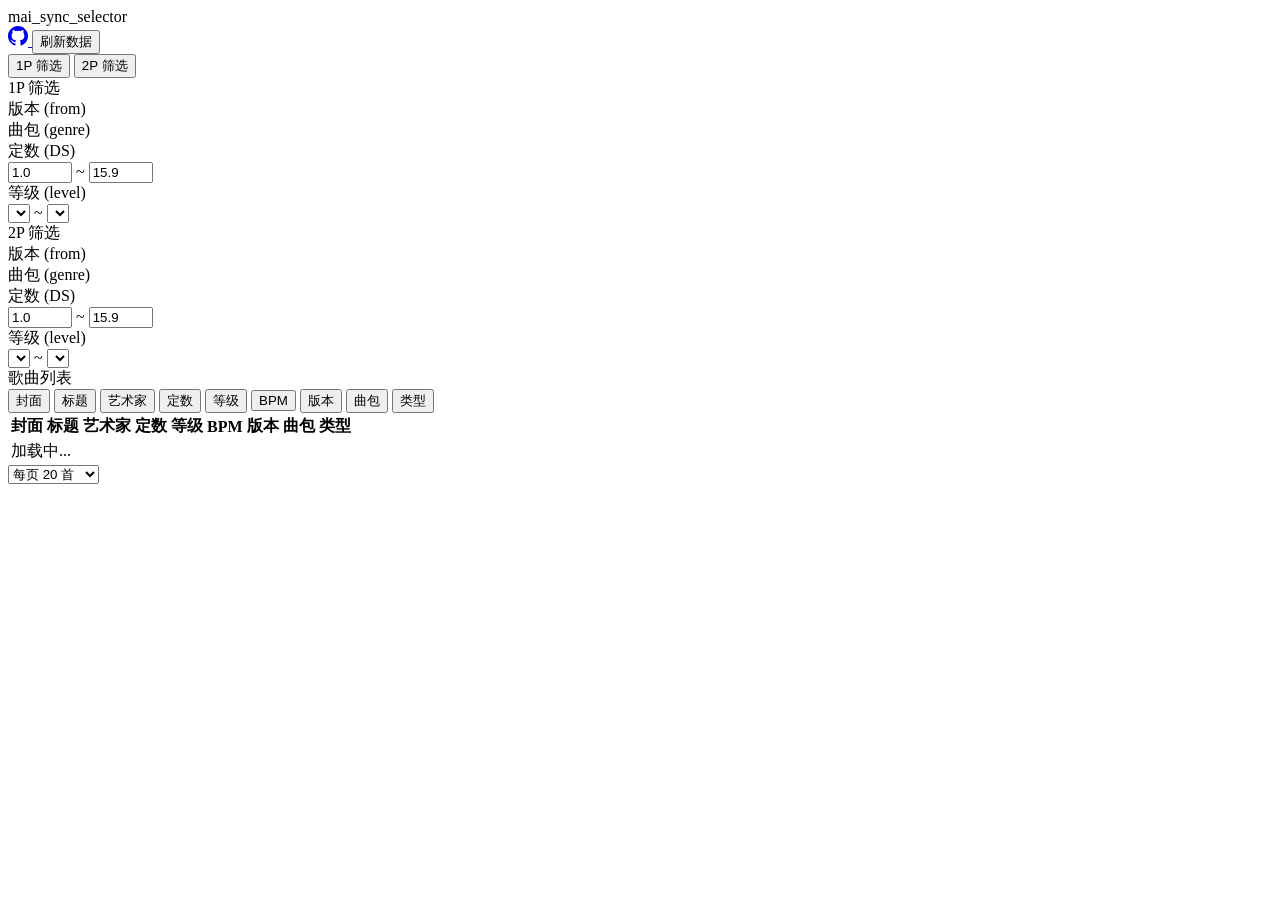
==== web/index.html @ f915ab47 "refactor: 重构前端嵌入支持与路由 - 将前端文件从 select.html 移动到嵌入式 web 目录，并更新 embed.go 以使用 embed.FS 加载文件。 - 修改 main.g" ====
<!DOCTYPE html>
<html lang="zh">
<head>
  <meta charset="UTF-8">
  <meta name="viewport" content="width=device-width, initial-scale=1.0">
  <title>mai_sync_selector</title>
  <link rel="stylesheet" href="/app.css">
</head>
<body>
  <div class="app">
    <div class="header">
      <div class="header-title">mai_sync_selector<span class="version" id="versionDisplay"></span></div>
      <div class="header-actions">
        <a class="github-link" href="https://github.com/Jinvic/mai_sync_selector" target="_blank" rel="noopener">
          <svg height="20" width="20" viewBox="0 0 24 24" fill="currentColor"><path d="M12 0C5.374 0 0 5.373 0 12c0 5.302 3.438 9.8 8.207 11.387.599.111.793-.261.793-.577v-2.234c-3.338.726-4.033-1.416-4.033-1.416-.546-1.387-1.333-1.756-1.333-1.756-1.089-.745.083-.729.083-.729 1.205.084 1.839 1.237 1.839 1.237 1.07 1.834 2.807 1.304 3.492.997.107-.775.418-1.305.762-1.604-2.665-.305-5.467-1.334-5.467-5.931 0-1.311.469-2.381 1.236-3.221-.124-.303-.535-1.524.117-3.176 0 0 1.008-.322 3.301 1.23A11.509 11.509 0 0 1 12 5.803c1.02.005 2.047.138 3.006.404 2.291-1.552 3.297-1.23 3.297-1.23.653 1.653.242 2.874.118 3.176.77.84 1.235 1.911 1.235 3.221 0 4.609-2.807 5.624-5.479 5.921.43.372.823 1.102.823 2.222v3.293c0 .319.192.694.801.576C20.566 21.797 24 17.3 24 12c0-6.627-5.373-12-12-12z"/></svg>
        </a>
        <button class="btn" id="refreshBtn">刷新数据</button>
      </div>
    </div>

    <div class="tab-bar" id="tabBar">
      <button class="tab-btn active" data-tab="1">1P 筛选</button>
      <button class="tab-btn" data-tab="2">2P 筛选</button>
    </div>

    <div class="filters" id="filtersArea">
      <div class="filter-panel mobile-active" id="filter1">
        <div class="filter-panel-title">1P 筛选</div>
        <div class="filter-section">
          <label class="filter-label">版本 (from)</label>
          <div class="checkbox-list" id="fromList1"></div>
        </div>
        <div class="filter-section">
          <label class="filter-label">曲包 (genre)</label>
          <div class="checkbox-list" id="genreList1"></div>
        </div>
        <div class="filter-section">
          <label class="filter-label">定数 (DS)</label>
          <div class="range-group">
            <input type="number" class="range-input" id="minDs1" min="1.0" max="15.9" step="0.1" value="1.0" placeholder="min">
            <span class="range-sep">~</span>
            <input type="number" class="range-input" id="maxDs1" min="1.0" max="15.9" step="0.1" value="15.9" placeholder="max">
          </div>
        </div>
        <div class="filter-section">
          <label class="filter-label">等级 (level)</label>
          <div class="range-group">
            <select class="level-select" id="minLevel1"></select>
            <span class="range-sep">~</span>
            <select class="level-select" id="maxLevel1"></select>
          </div>
        </div>
      </div>

      <div class="filter-panel" id="filter2">
        <div class="filter-panel-title">2P 筛选</div>
        <div class="filter-section">
          <label class="filter-label">版本 (from)</label>
          <div class="checkbox-list" id="fromList2"></div>
        </div>
        <div class="filter-section">
          <label class="filter-label">曲包 (genre)</label>
          <div class="checkbox-list" id="genreList2"></div>
        </div>
        <div class="filter-section">
          <label class="filter-label">定数 (DS)</label>
          <div class="range-group">
            <input type="number" class="range-input" id="minDs2" min="1.0" max="15.9" step="0.1" value="1.0" placeholder="min">
            <span class="range-sep">~</span>
            <input type="number" class="range-input" id="maxDs2" min="1.0" max="15.9" step="0.1" value="15.9" placeholder="max">
          </div>
        </div>
        <div class="filter-section">
          <label class="filter-label">等级 (level)</label>
          <div class="range-group">
            <select class="level-select" id="minLevel2"></select>
            <span class="range-sep">~</span>
            <select class="level-select" id="maxLevel2"></select>
          </div>
        </div>
      </div>
    </div>

    <div class="song-list-container">
      <div class="song-list-header">
        <span class="song-list-title">歌曲列表</span>
        <div class="col-toggle" id="colToggle">
          <button class="col-toggle-btn active" data-col="cover">封面</button>
          <button class="col-toggle-btn active" data-col="title">标题</button>
          <button class="col-toggle-btn active" data-col="artist">艺术家</button>
          <button class="col-toggle-btn active" data-col="ds">定数</button>
          <button class="col-toggle-btn active" data-col="level">等级</button>
          <button class="col-toggle-btn active" data-col="bpm">BPM</button>
          <button class="col-toggle-btn active" data-col="from">版本</button>
          <button class="col-toggle-btn active" data-col="genre">曲包</button>
          <button class="col-toggle-btn active" data-col="type">类型</button>
        </div>
      </div>
      <table class="song-table">
        <thead>
          <tr id="tableHeader">
            <th data-col="cover">封面</th>
            <th data-col="title">标题</th>
            <th data-col="artist">艺术家</th>
            <th data-col="ds">定数</th>
            <th data-col="level">等级</th>
            <th data-col="bpm">BPM</th>
            <th data-col="from">版本</th>
            <th data-col="genre">曲包</th>
            <th data-col="type">类型</th>
          </tr>
        </thead>
        <tbody id="songTableBody">
          <tr class="loading-row"><td colspan="9">加载中...</td></tr>
        </tbody>
      </table>
      <div class="pagination">
        <select class="page-size-select" id="pageSizeSelect">
          <option value="10">每页 10 首</option>
          <option value="20" selected>每页 20 首</option>
          <option value="50">每页 50 首</option>
          <option value="100">每页 100 首</option>
        </select>
        <div class="page-controls" id="pageControls"></div>
        <span class="page-info" id="pageInfo"></span>
      </div>
    </div>
  </div>

  <script defer src="/app.js"></script>
</body>
</html>
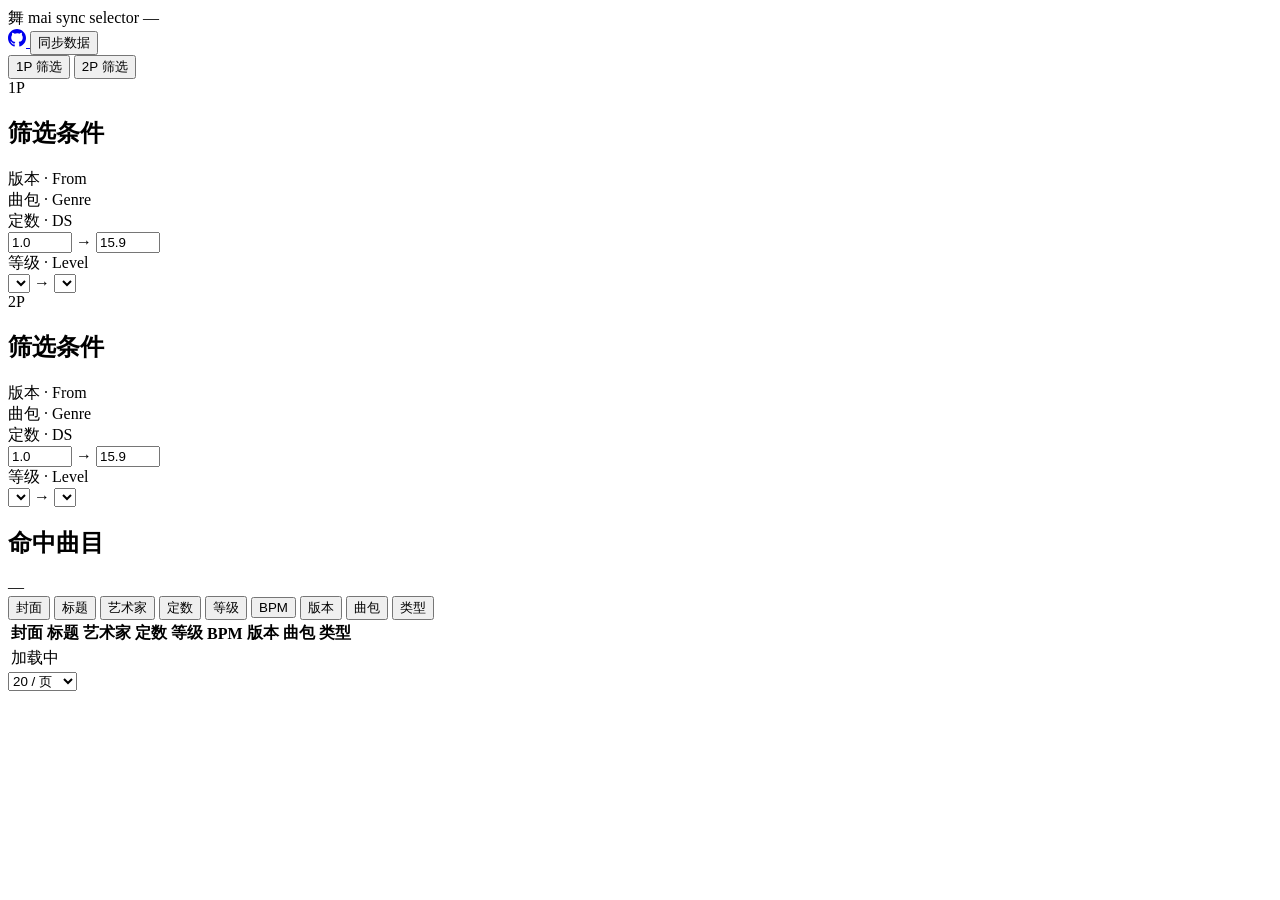
==== commit 69544e71: "refactor: 重构前端页面 - 修改 app.css，更新背景色、字体和按钮样式，以提升整体视觉效果和用户体验。 - 在 HTML 中重构头部和筛选面板，增加品牌标识和版本信息，优化布局以适应不" ====
--- a/web/index.html
+++ b/web/index.html
@@ -2,129 +2,154 @@
 <html lang="zh">
 <head>
   <meta charset="UTF-8">
-  <meta name="viewport" content="width=device-width, initial-scale=1.0">
-  <title>mai_sync_selector</title>
+  <meta name="viewport" content="width=device-width, initial-scale=1.0, viewport-fit=cover">
+  <meta name="theme-color" content="#0b0814">
+  <title>mai sync selector</title>
   <link rel="stylesheet" href="/app.css">
 </head>
 <body>
   <div class="app">
-    <div class="header">
-      <div class="header-title">mai_sync_selector<span class="version" id="versionDisplay"></span></div>
+
+    <header class="header">
+      <div class="brand">
+        <span class="brand-glyph" aria-hidden="true">舞</span>
+        <span class="brand-name">mai sync selector</span>
+        <span class="brand-version" id="versionDisplay">—</span>
+      </div>
       <div class="header-actions">
-        <a class="github-link" href="https://github.com/Jinvic/mai_sync_selector" target="_blank" rel="noopener">
-          <svg height="20" width="20" viewBox="0 0 24 24" fill="currentColor"><path d="M12 0C5.374 0 0 5.373 0 12c0 5.302 3.438 9.8 8.207 11.387.599.111.793-.261.793-.577v-2.234c-3.338.726-4.033-1.416-4.033-1.416-.546-1.387-1.333-1.756-1.333-1.756-1.089-.745.083-.729.083-.729 1.205.084 1.839 1.237 1.839 1.237 1.07 1.834 2.807 1.304 3.492.997.107-.775.418-1.305.762-1.604-2.665-.305-5.467-1.334-5.467-5.931 0-1.311.469-2.381 1.236-3.221-.124-.303-.535-1.524.117-3.176 0 0 1.008-.322 3.301 1.23A11.509 11.509 0 0 1 12 5.803c1.02.005 2.047.138 3.006.404 2.291-1.552 3.297-1.23 3.297-1.23.653 1.653.242 2.874.118 3.176.77.84 1.235 1.911 1.235 3.221 0 4.609-2.807 5.624-5.479 5.921.43.372.823 1.102.823 2.222v3.293c0 .319.192.694.801.576C20.566 21.797 24 17.3 24 12c0-6.627-5.373-12-12-12z"/></svg>
+        <a class="icon-btn" href="https://github.com/Jinvic/mai_sync_selector" target="_blank" rel="noopener" aria-label="GitHub">
+          <svg height="18" width="18" viewBox="0 0 24 24" fill="currentColor" aria-hidden="true"><path d="M12 0C5.374 0 0 5.373 0 12c0 5.302 3.438 9.8 8.207 11.387.599.111.793-.261.793-.577v-2.234c-3.338.726-4.033-1.416-4.033-1.416-.546-1.387-1.333-1.756-1.333-1.756-1.089-.745.083-.729.083-.729 1.205.084 1.839 1.237 1.839 1.237 1.07 1.834 2.807 1.304 3.492.997.107-.775.418-1.305.762-1.604-2.665-.305-5.467-1.334-5.467-5.931 0-1.311.469-2.381 1.236-3.221-.124-.303-.535-1.524.117-3.176 0 0 1.008-.322 3.301 1.23A11.509 11.509 0 0 1 12 5.803c1.02.005 2.047.138 3.006.404 2.291-1.552 3.297-1.23 3.297-1.23.653 1.653.242 2.874.118 3.176.77.84 1.235 1.911 1.235 3.221 0 4.609-2.807 5.624-5.479 5.921.43.372.823 1.102.823 2.222v3.293c0 .319.192.694.801.576C20.566 21.797 24 17.3 24 12c0-6.627-5.373-12-12-12z"/></svg>
         </a>
-        <button class="btn" id="refreshBtn">刷新数据</button>
+        <button class="btn btn-primary" id="refreshBtn" type="button">同步数据</button>
+      </div>
+    </header>
+
+    <div class="player-tabs" id="playerTabs" role="tablist" data-active="1">
+      <span class="player-indicator" aria-hidden="true"></span>
+      <button class="player-tab is-active" type="button" role="tab" aria-selected="true" data-tab="1">1P 筛选</button>
+      <button class="player-tab" type="button" role="tab" aria-selected="false" data-tab="2">2P 筛选</button>
+    </div>
+
+    <div class="filters-viewport" id="filtersViewport" data-active="1">
+      <div class="filters-track">
+
+        <section class="filter-card" id="filter1" data-player="1">
+          <div class="filter-card-head">
+            <span class="filter-card-tag">1P</span>
+            <h2 class="filter-card-title">筛选条件</h2>
+          </div>
+          <div class="filter-row">
+            <span class="filter-row-label">版本 · From</span>
+            <div class="chip-list" id="fromList1"></div>
+          </div>
+          <div class="filter-row">
+            <span class="filter-row-label">曲包 · Genre</span>
+            <div class="chip-list" id="genreList1"></div>
+          </div>
+          <div class="filter-row">
+            <span class="filter-row-label">定数 · DS</span>
+            <div class="range-row">
+              <input type="number" class="range-input" id="minDs1" min="1.0" max="15.9" step="0.1" value="1.0" placeholder="1.0" inputmode="decimal">
+              <span class="range-sep">→</span>
+              <input type="number" class="range-input" id="maxDs1" min="1.0" max="15.9" step="0.1" value="15.9" placeholder="15.9" inputmode="decimal">
+            </div>
+          </div>
+          <div class="filter-row">
+            <span class="filter-row-label">等级 · Level</span>
+            <div class="range-row">
+              <select class="level-select" id="minLevel1" aria-label="1P 最低等级"></select>
+              <span class="range-sep">→</span>
+              <select class="level-select" id="maxLevel1" aria-label="1P 最高等级"></select>
+            </div>
+          </div>
+        </section>
+
+        <section class="filter-card" id="filter2" data-player="2">
+          <div class="filter-card-head">
+            <span class="filter-card-tag">2P</span>
+            <h2 class="filter-card-title">筛选条件</h2>
+          </div>
+          <div class="filter-row">
+            <span class="filter-row-label">版本 · From</span>
+            <div class="chip-list" id="fromList2"></div>
+          </div>
+          <div class="filter-row">
+            <span class="filter-row-label">曲包 · Genre</span>
+            <div class="chip-list" id="genreList2"></div>
+          </div>
+          <div class="filter-row">
+            <span class="filter-row-label">定数 · DS</span>
+            <div class="range-row">
+              <input type="number" class="range-input" id="minDs2" min="1.0" max="15.9" step="0.1" value="1.0" placeholder="1.0" inputmode="decimal">
+              <span class="range-sep">→</span>
+              <input type="number" class="range-input" id="maxDs2" min="1.0" max="15.9" step="0.1" value="15.9" placeholder="15.9" inputmode="decimal">
+            </div>
+          </div>
+          <div class="filter-row">
+            <span class="filter-row-label">等级 · Level</span>
+            <div class="range-row">
+              <select class="level-select" id="minLevel2" aria-label="2P 最低等级"></select>
+              <span class="range-sep">→</span>
+              <select class="level-select" id="maxLevel2" aria-label="2P 最高等级"></select>
+            </div>
+          </div>
+        </section>
+
       </div>
     </div>
 
-    <div class="tab-bar" id="tabBar">
-      <button class="tab-btn active" data-tab="1">1P 筛选</button>
-      <button class="tab-btn" data-tab="2">2P 筛选</button>
-    </div>
-
-    <div class="filters" id="filtersArea">
-      <div class="filter-panel mobile-active" id="filter1">
-        <div class="filter-panel-title">1P 筛选</div>
-        <div class="filter-section">
-          <label class="filter-label">版本 (from)</label>
-          <div class="checkbox-list" id="fromList1"></div>
+    <section class="result-card">
+      <div class="result-head">
+        <div class="result-title-block">
+          <h2 class="result-title">命中曲目</h2>
+          <span class="result-count" id="resultCount">—</span>
         </div>
-        <div class="filter-section">
-          <label class="filter-label">曲包 (genre)</label>
-          <div class="checkbox-list" id="genreList1"></div>
-        </div>
-        <div class="filter-section">
-          <label class="filter-label">定数 (DS)</label>
-          <div class="range-group">
-            <input type="number" class="range-input" id="minDs1" min="1.0" max="15.9" step="0.1" value="1.0" placeholder="min">
-            <span class="range-sep">~</span>
-            <input type="number" class="range-input" id="maxDs1" min="1.0" max="15.9" step="0.1" value="15.9" placeholder="max">
-          </div>
-        </div>
-        <div class="filter-section">
-          <label class="filter-label">等级 (level)</label>
-          <div class="range-group">
-            <select class="level-select" id="minLevel1"></select>
-            <span class="range-sep">~</span>
-            <select class="level-select" id="maxLevel1"></select>
-          </div>
+        <div class="col-toggle" id="colToggle" role="group" aria-label="列显示切换">
+          <button class="col-toggle-btn is-on" type="button" data-col="cover">封面</button>
+          <button class="col-toggle-btn is-on" type="button" data-col="title">标题</button>
+          <button class="col-toggle-btn is-on" type="button" data-col="artist">艺术家</button>
+          <button class="col-toggle-btn is-on" type="button" data-col="ds">定数</button>
+          <button class="col-toggle-btn is-on" type="button" data-col="level">等级</button>
+          <button class="col-toggle-btn is-on" type="button" data-col="bpm">BPM</button>
+          <button class="col-toggle-btn is-on" type="button" data-col="from">版本</button>
+          <button class="col-toggle-btn is-on" type="button" data-col="genre">曲包</button>
+          <button class="col-toggle-btn is-on" type="button" data-col="type">类型</button>
         </div>
       </div>
 
-      <div class="filter-panel" id="filter2">
-        <div class="filter-panel-title">2P 筛选</div>
-        <div class="filter-section">
-          <label class="filter-label">版本 (from)</label>
-          <div class="checkbox-list" id="fromList2"></div>
-        </div>
-        <div class="filter-section">
-          <label class="filter-label">曲包 (genre)</label>
-          <div class="checkbox-list" id="genreList2"></div>
-        </div>
-        <div class="filter-section">
-          <label class="filter-label">定数 (DS)</label>
-          <div class="range-group">
-            <input type="number" class="range-input" id="minDs2" min="1.0" max="15.9" step="0.1" value="1.0" placeholder="min">
-            <span class="range-sep">~</span>
-            <input type="number" class="range-input" id="maxDs2" min="1.0" max="15.9" step="0.1" value="15.9" placeholder="max">
-          </div>
-        </div>
-        <div class="filter-section">
-          <label class="filter-label">等级 (level)</label>
-          <div class="range-group">
-            <select class="level-select" id="minLevel2"></select>
-            <span class="range-sep">~</span>
-            <select class="level-select" id="maxLevel2"></select>
-          </div>
-        </div>
+      <div class="table-scroll">
+        <table class="song-table">
+          <thead>
+            <tr id="tableHeader">
+              <th data-col="cover">封面</th>
+              <th data-col="title">标题</th>
+              <th data-col="artist">艺术家</th>
+              <th data-col="ds">定数</th>
+              <th data-col="level">等级</th>
+              <th data-col="bpm">BPM</th>
+              <th data-col="from">版本</th>
+              <th data-col="genre">曲包</th>
+              <th data-col="type">类型</th>
+            </tr>
+          </thead>
+          <tbody id="songTableBody">
+            <tr class="loading-row"><td colspan="9">加载中</td></tr>
+          </tbody>
+        </table>
       </div>
-    </div>
 
-    <div class="song-list-container">
-      <div class="song-list-header">
-        <span class="song-list-title">歌曲列表</span>
-        <div class="col-toggle" id="colToggle">
-          <button class="col-toggle-btn active" data-col="cover">封面</button>
-          <button class="col-toggle-btn active" data-col="title">标题</button>
-          <button class="col-toggle-btn active" data-col="artist">艺术家</button>
-          <button class="col-toggle-btn active" data-col="ds">定数</button>
-          <button class="col-toggle-btn active" data-col="level">等级</button>
-          <button class="col-toggle-btn active" data-col="bpm">BPM</button>
-          <button class="col-toggle-btn active" data-col="from">版本</button>
-          <button class="col-toggle-btn active" data-col="genre">曲包</button>
-          <button class="col-toggle-btn active" data-col="type">类型</button>
-        </div>
-      </div>
-      <table class="song-table">
-        <thead>
-          <tr id="tableHeader">
-            <th data-col="cover">封面</th>
-            <th data-col="title">标题</th>
-            <th data-col="artist">艺术家</th>
-            <th data-col="ds">定数</th>
-            <th data-col="level">等级</th>
-            <th data-col="bpm">BPM</th>
-            <th data-col="from">版本</th>
-            <th data-col="genre">曲包</th>
-            <th data-col="type">类型</th>
-          </tr>
-        </thead>
-        <tbody id="songTableBody">
-          <tr class="loading-row"><td colspan="9">加载中...</td></tr>
-        </tbody>
-      </table>
       <div class="pagination">
-        <select class="page-size-select" id="pageSizeSelect">
-          <option value="10">每页 10 首</option>
-          <option value="20" selected>每页 20 首</option>
-          <option value="50">每页 50 首</option>
-          <option value="100">每页 100 首</option>
+        <select class="page-size-select" id="pageSizeSelect" aria-label="每页数量">
+          <option value="10">10 / 页</option>
+          <option value="20" selected>20 / 页</option>
+          <option value="50">50 / 页</option>
+          <option value="100">100 / 页</option>
         </select>
         <div class="page-controls" id="pageControls"></div>
         <span class="page-info" id="pageInfo"></span>
       </div>
-    </div>
+    </section>
+
   </div>
 
   <script defer src="/app.js"></script>
